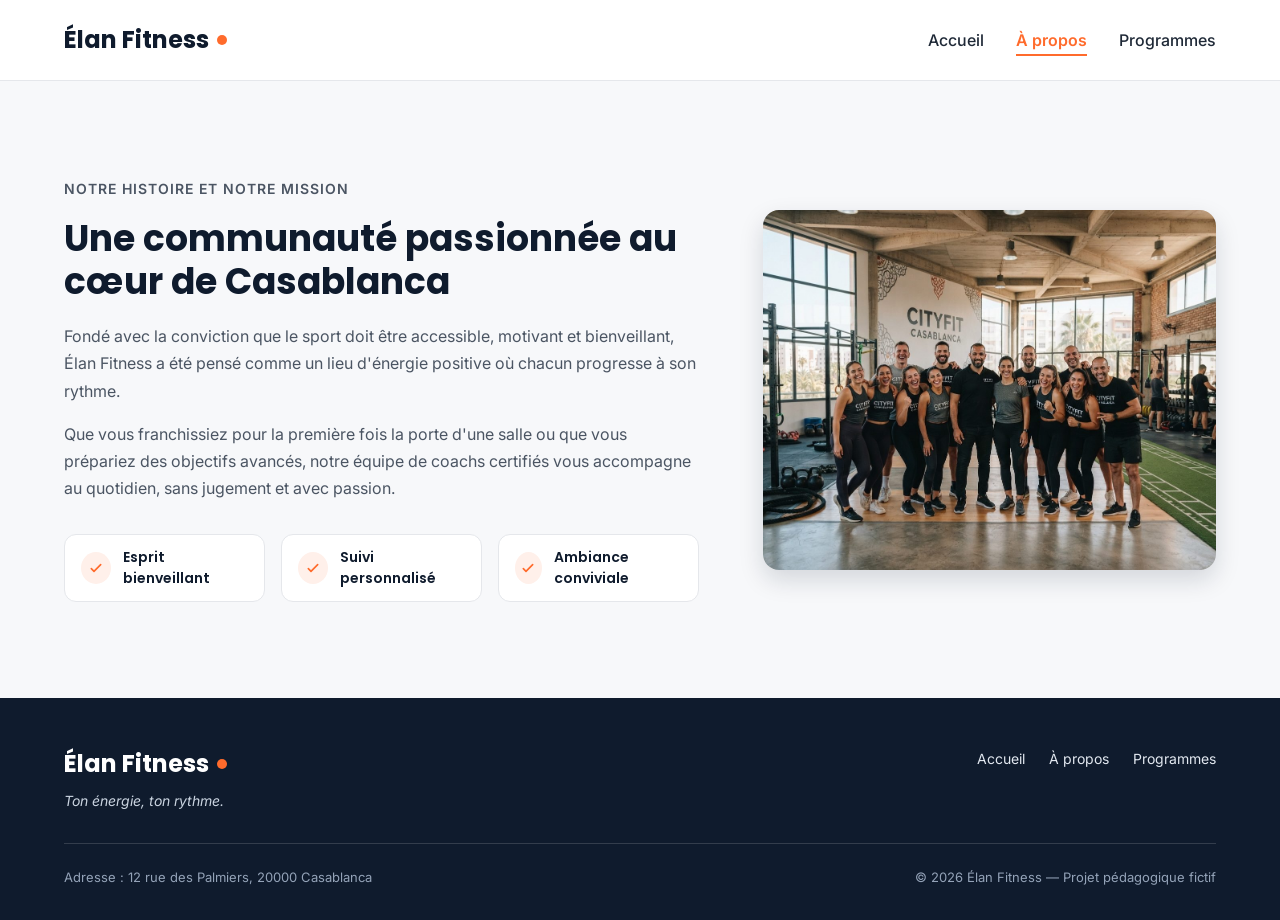
==== A_propos.html @ f214a0a5 "first commit" ====
<!DOCTYPE html>
<html lang="fr">
<head>
  <meta charset="UTF-8">
  <meta name="viewport" content="width=device-width, initial-scale=1">
  <meta name="description" content="Élan Fitness, salle de sport à Casablanca : musculation, yoga, cardio et boxe fitness avec des coachs diplômés. Réservez votre cours d'essai gratuit.">
  <title>Élan Fitness | Salle de sport à Casablanca</title>

  <link rel="preconnect" href="https://fonts.googleapis.com">
  <link rel="preconnect" href="https://fonts.gstatic.com" crossorigin>
  <link href="https://fonts.googleapis.com/css2?family=Inter:wght@400;500;600&family=Poppins:wght@600;700;800&display=swap" rel="stylesheet">

  <link rel="stylesheet" href="style.css">
</head>

<body>

  <header class="en-tete">
    <div class="conteneur en-tete-contenu">
      <a href="#accueil" class="logo">Élan Fitness</a>

      <nav aria-label="Navigation principale">
        <ul class="menu">
          <li><a href="acceuil.html" >Accueil</a></li>
          <li><a href="A_propos.html"class="lien-actif">À propos</a></li>
          <li><a href="programme.html">Programmes</a></li>
        </ul>
      </nav>
    </div>
  </header>

  <main> 
    <section id="a-propos" class="section">
        <div class="conteneur apropos-contenu">

        <div class="apropos-texte">
          <p class="sur-titre">Notre histoire et notre mission</p>
          <h2>Une communauté passionnée au cœur de Casablanca</h2>
          <p>
            Fondé avec la conviction que le sport doit être accessible, motivant et bienveillant,
            Élan Fitness a été pensé comme un lieu d'énergie positive où chacun progresse à son rythme.
          </p>
          <p>
            Que vous franchissiez pour la première fois la porte d'une salle ou que vous prépariez des
            objectifs avancés, notre équipe de coachs certifiés vous accompagne au quotidien, sans
            jugement et avec passion.
          </p>

          <ul class="valeurs">
            <li class="valeur">
              <div class="icone icone-petite"><img src="img/icone-check.svg" alt=""></div>
              <span>Esprit bienveillant</span>
            </li>
            <li class="valeur">
              <div class="icone icone-petite"><img src="img/icone-check.svg" alt=""></div>
              <span>Suivi personnalisé</span>
            </li>
            <li class="valeur">
              <div class="icone icone-petite"><img src="img/icone-check.svg" alt=""></div>
              <span>Ambiance conviviale</span>
            </li>
          </ul>
        </div>

        <img class="apropos-image" src="img/equipe.jpg" alt="L'équipe de coachs d'Élan Fitness réunie dans la salle">

      </div>
    </section>
  </main>
  
<footer class="pied-de-page">
    <div class="conteneur">

      <div class="pied-haut">
        <div>
          <p class="logo logo-clair">Élan Fitness</p>
          <p class="slogan">Ton énergie, ton rythme.</p>
        </div>

        <nav aria-label="Navigation du pied de page">
          <ul class="menu menu-pied">
            <li><a href="#accueil">Accueil</a></li>
            <li><a href="#a-propos">À propos</a></li>
            <li><a href="#programmes">Programmes</a></li>
          </ul>
        </nav>
      </div>

      <div class="pied-bas">
        <p>Adresse : 12 rue des Palmiers, 20000 Casablanca</p>
        <p>&copy; 2026 Élan Fitness — Projet pédagogique fictif</p>
      </div>

    </div>
  </footer>

</body>
</html>
---- style.css ----
* {
  box-sizing: border-box;
  margin: 0;
  padding: 0;
}

html {
  scroll-behavior: smooth;
}

body {
  font-family: 'Inter', Arial, sans-serif;
  font-size: 16px;
  line-height: 1.5;
  color: #1F2937;
  background-color: #F7F8FA;
}

h1, h2, h3, h4 {
  font-family: 'Poppins', Arial, sans-serif;
  color: #0F1B2D;
}

a {
  color: inherit;
  text-decoration: none;
}

ul {
  list-style: none;
}

img {
  display: block;
  max-width: 100%;
}

a:focus-visible,
button:focus-visible {
  outline: 3px solid #FF6B2C;
  outline-offset: 2px;
}

.conteneur {
  width: 100%;
  max-width: 1200px;
  margin: 0 auto;
  padding: 0 24px;
}

.section {
  padding: 96px 0;
}

.section-blanche {
  background-color: #FFFFFF;
  border-top: 1px solid #E5E7EB;
  border-bottom: 1px solid #E5E7EB;
}

.section-titre {
  max-width: 640px;
  margin: 0 auto 64px;
  text-align: center;
}

.section-titre h2 {
  font-size: 32px;
  margin-bottom: 16px;
}

.section-titre h3 {
  font-size: 26px;
  margin-bottom: 12px;
}

.section-titre p {
  color: #4B5563;
}

.sur-titre {
  font-size: 14px;
  font-weight: 600;
  color: #FF6B2C;
  text-transform: uppercase;
  letter-spacing: 1px;
  margin-bottom: 12px;
}

.bouton {
  display: inline-block;
  padding: 14px 28px;
  border-radius: 8px;
  font-size: 16px;
  font-weight: 600;
  text-align: center;
  cursor: pointer;
}

.bouton-principal {
  background-color: #FF6B2C;
  border: 1px solid #FF6B2C;
  color: #FFFFFF;
}

.bouton-principal:hover {
  background-color: #F05817;
}

.bouton-secondaire {
  background-color: #FFFFFF;
  border: 1px solid #0F1B2D;
  color: #0F1B2D;
}

.bouton-secondaire:hover {
  background-color: #F3F4F6;
}

.cartes {
  display: flex;
  gap: 24px;
}

.carte {
  flex: 1;
  background-color: #FFFFFF;
  border: 1px solid #E5E7EB;
  border-radius: 12px;
  box-shadow: 0 1px 3px rgba(15, 27, 45, 0.08);
}

.icone {
  width: 48px;
  height: 48px;
  background-color: #FFF0EA;
  border-radius: 8px;
  display: flex;
  align-items: center;
  justify-content: center;
}

.icone img {
  width: 24px;
  height: 24px;
}

.icone-petite {
  width: 32px;
  height: 32px;
  border-radius: 50%;
}

.icone-petite img {
  width: 16px;
  height: 16px;
}

.en-tete {
  position: sticky;
  top: 0;
  z-index: 10;
  background-color: #FFFFFF;
  border-bottom: 1px solid #E5E7EB;
}

.en-tete-contenu {
  height: 80px;
  display: flex;
  align-items: center;
  justify-content: space-between;
}

.logo {
  display: flex;
  align-items: center;
  font-family: 'Poppins', Arial, sans-serif;
  font-size: 24px;
  font-weight: 700;
  color: #0F1B2D;
}

.logo::after {
  content: "";
  width: 10px;
  height: 10px;
  margin-left: 8px;
  background-color: #FF6B2C;
  border-radius: 50%;
}

.menu {
  display: flex;
  gap: 32px;
}

.menu a {
  font-weight: 500;
  padding-bottom: 4px;
  border-bottom: 2px solid transparent;
}

.menu a:hover {
  color: #FF6B2C;
}

.menu .lien-actif {
  color: #FF6B2C;
  font-weight: 600;
  border-bottom-color: #FF6B2C;
}

.hero {
  padding: 64px 0 96px;
}

.hero-contenu {
  display: flex;
  align-items: center;
  gap: 32px;
}

.hero-texte {
  flex: 7;
}

.hero-texte h1 {
  font-size: 48px;
  font-weight: 800;
  line-height: 1.2;
  margin-bottom: 24px;
}

.hero-description {
  max-width: 520px;
  font-size: 18px;
  line-height: 1.6;
  color: #4B5563;
  margin-bottom: 32px;
}

.boutons {
  display: flex;
  flex-wrap: wrap;
  gap: 16px;
}

.hero-image {
  flex: 5;
  min-width: 0;
  height: 400px;
  object-fit: cover;
  border-radius: 16px;
  border: 1px solid #E5E7EB;
  box-shadow: 0 10px 25px rgba(15, 27, 45, 0.15);
}

.chiffres {
  display: flex;
  margin-top: 64px;
  padding: 32px;
  background-color: #FFFFFF;
  border: 1px solid #E5E7EB;
  border-radius: 12px;
  box-shadow: 0 1px 3px rgba(15, 27, 45, 0.08);
}

.chiffre {
  flex: 1;
  text-align: center;
  font-weight: 500;
  color: #0F1B2D;
}

.chiffre + .chiffre {
  border-left: 1px solid #E5E7EB;
}

.chiffre-nombre {
  font-family: 'Poppins', Arial, sans-serif;
  font-size: 36px;
  font-weight: 800;
  color: #FF6B2C;
}

.carte-avantage {
  padding: 24px;
  background-color: #F7F8FA;
  box-shadow: none;
}

.carte-avantage .icone {
  margin-bottom: 20px;
}

.carte-avantage h3 {
  font-size: 20px;
  margin-bottom: 8px;
}

.carte-avantage p {
  color: #4B5563;
  line-height: 1.6;
}

.apropos-contenu {
  display: flex;
  align-items: center;
  gap: 64px;
}

.apropos-texte {
  flex: 7;
}

.apropos-texte h2 {
  font-size: 36px;
  line-height: 1.2;
  margin-bottom: 20px;
}

.apropos-texte p {
  color: #4B5563;
  line-height: 1.7;
  margin-bottom: 16px;
}

.valeurs {
  display: flex;
  gap: 16px;
  margin-top: 32px;
}

.valeur {
  flex: 1;
  display: flex;
  align-items: center;
  gap: 12px;
  padding: 12px 16px;
  background-color: #FFFFFF;
  border: 1px solid #E5E7EB;
  border-radius: 12px;
  font-family: 'Poppins', Arial, sans-serif;
  font-size: 14px;
  font-weight: 600;
  color: #0F1B2D;
}

.apropos-image {
  flex: 5;
  min-width: 0;
  height: 360px;
  object-fit: cover;
  border-radius: 16px;
  box-shadow: 0 10px 25px rgba(15, 27, 45, 0.15);
}

.carte-programme {
  display: flex;
  flex-direction: column;
  overflow: hidden;
}

.carte-programme > img {
  width: 100%;
  height: 200px;
  object-fit: cover;
}

.programme-corps {
  flex: 1;
  display: flex;
  flex-direction: column;
  padding: 20px;
}

.programme-corps h3 {
  font-size: 20px;
  margin-bottom: 8px;
}

.programme-corps p {
  font-size: 15px;
  color: #4B5563;
}

.etiquette {
  align-self: flex-start;
  padding: 4px 10px;
  margin-bottom: 12px;
  border-radius: 6px;
  font-size: 12px;
  font-weight: 600;
}

.etiquette-orange {
  background-color: #FFEDE5;
  color: #C2410C;
}

.etiquette-bleue {
  background-color: #DBEAFE;
  color: #1D4ED8;
}

.etiquette-verte {
  background-color: #D1FAE5;
  color: #047857;
}

.programme-corps .duree {
  display: flex;
  align-items: center;
  gap: 8px;
  margin-top: auto;
  padding-top: 16px;
  border-top: 1px solid #E5E7EB;
  font-size: 13px;
  font-weight: 600;
  color: #0F1B2D;
}

.programme-corps h3 + p {
  margin-bottom: 16px;
}

.duree img {
  width: 16px;
  height: 16px;
}

.formules {
  margin-top: 96px;
}

.formule {
  position: relative;
  display: flex;
  flex-direction: column;
  padding: 28px;
}

.formule h4 {
  font-size: 20px;
}

.prix {
  margin: 8px 0 16px;
  font-family: 'Poppins', Arial, sans-serif;
  font-size: 30px;
  font-weight: 800;
  color: #FF6B2C;
}

.prix span {
  font-family: 'Inter', Arial, sans-serif;
  font-size: 16px;
  font-weight: 500;
  color: #4B5563;
}

.prix-note {
  margin: -8px 0 16px;
  font-size: 13px;
  color: #4B5563;
}

.formule-liste {
  flex: 1;
  margin-bottom: 24px;
}

.formule-liste li {
  padding-left: 28px;
  margin-bottom: 12px;
  font-size: 15px;
  background-image: url('img/icone-check.svg');
  background-repeat: no-repeat;
  background-position: left center;
  background-size: 16px;
}

.formule .bouton {
  display: block;
}

.formule-populaire {
  border: 2px solid #FF6B2C;
  box-shadow: 0 10px 25px rgba(255, 107, 44, 0.2);
}

.badge-populaire {
  position: absolute;
  top: -14px;
  left: 50%;
  transform: translateX(-50%);
  padding: 4px 14px;
  background-color: #FF6B2C;
  border-radius: 999px;
  font-size: 12px;
  font-weight: 700;
  text-transform: uppercase;
  color: #FFFFFF;
}

.pied-de-page {
  padding: 48px 0 32px;
  background-color: #0F1B2D;
  color: #FFFFFF;
}

.pied-haut {
  display: flex;
  justify-content: space-between;
  align-items: flex-start;
  padding-bottom: 32px;
  border-bottom: 1px solid rgba(255, 255, 255, 0.15);
}

.logo-clair {
  color: #FFFFFF;
}

.slogan {
  margin-top: 8px;
  font-size: 14px;
  font-style: italic;
  color: #CBD5E1;
}

.menu-pied {
  gap: 24px;
}

.menu-pied a {
  font-size: 14px;
  font-weight: 400;
  color: #E2E8F0;
}

.pied-bas {
  display: flex;
  justify-content: space-between;
  margin-top: 24px;
  font-size: 13px;
  color: #94A3B8;
}
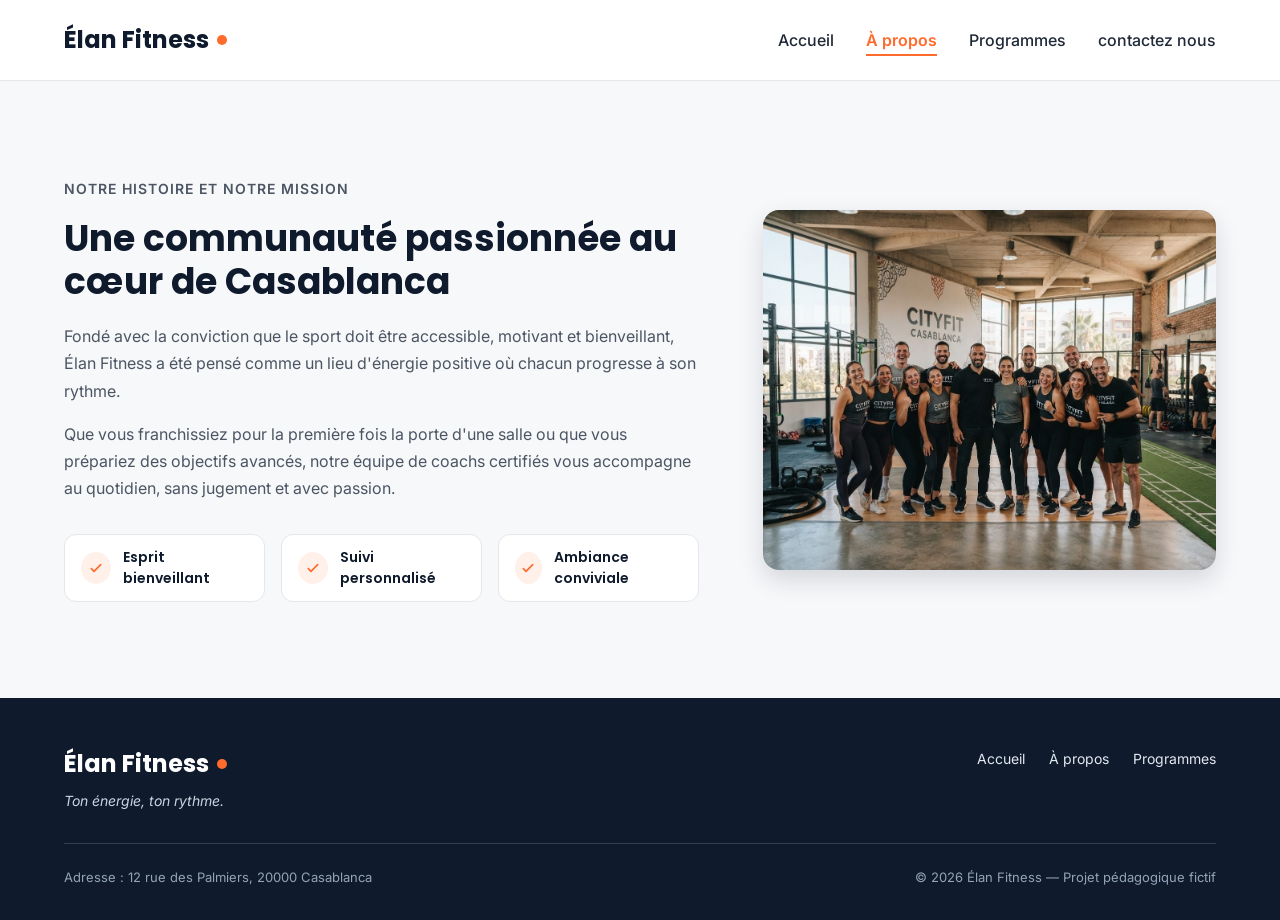
==== commit 7c104f66: "first commit" ====
--- a/A_propos.html
+++ b/A_propos.html
@@ -24,6 +24,7 @@
           <li><a href="acceuil.html" >Accueil</a></li>
           <li><a href="A_propos.html"class="lien-actif">À propos</a></li>
           <li><a href="programme.html">Programmes</a></li>
+          <li><a href="contactez_nous.html">contactez nous</a></li>
         </ul>
       </nav>
     </div>
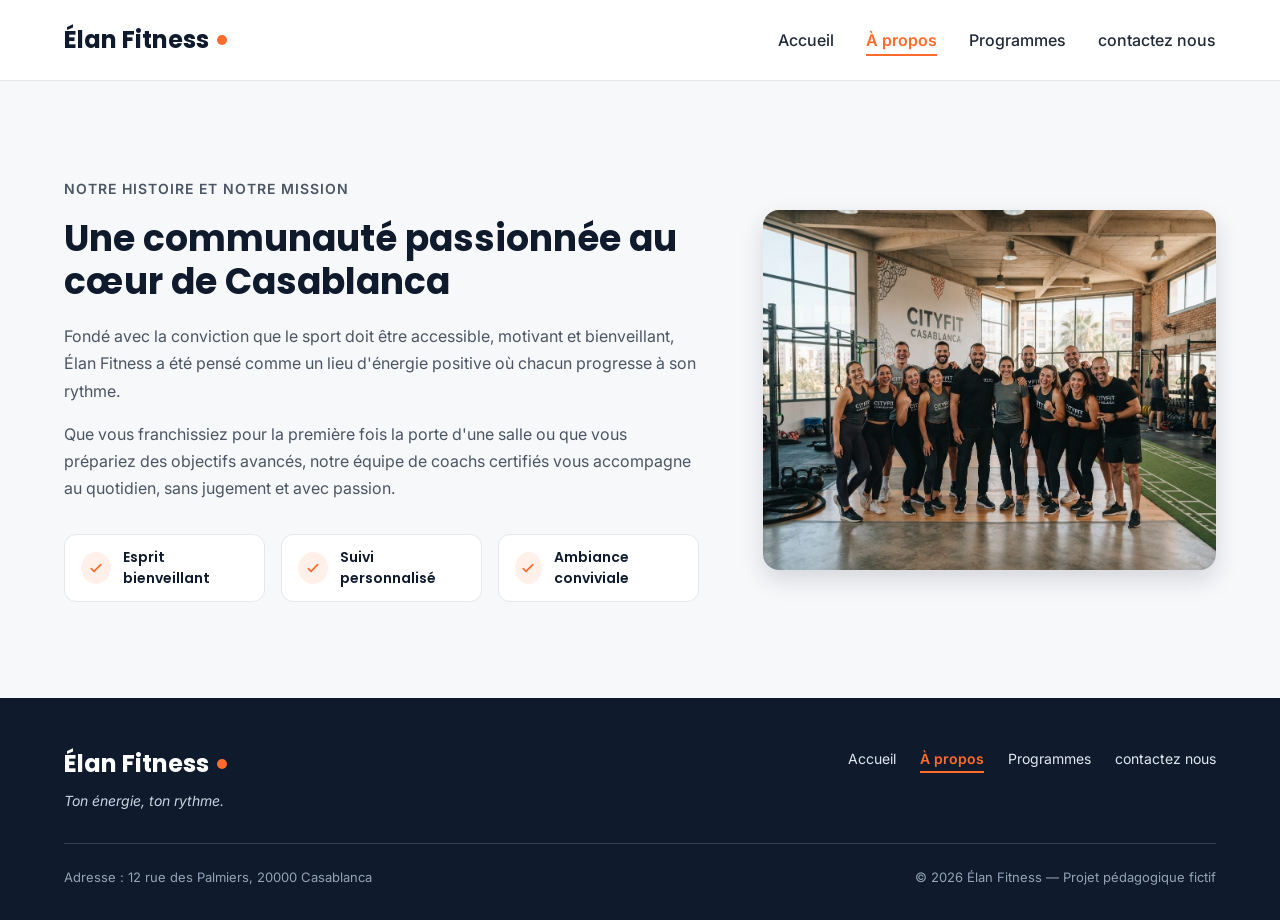
==== commit 22278e9d: "ajouter la page de contactez-nous, styler on css" ====
--- a/A_propos.html
+++ b/A_propos.html
@@ -80,9 +80,10 @@
 
         <nav aria-label="Navigation du pied de page">
           <ul class="menu menu-pied">
-            <li><a href="#accueil">Accueil</a></li>
-            <li><a href="#a-propos">À propos</a></li>
-            <li><a href="#programmes">Programmes</a></li>
+          <li><a href="acceuil.html" >Accueil</a></li>
+          <li><a href="A_propos.html"class="lien-actif">À propos</a></li>
+          <li><a href="programme.html">Programmes</a></li>
+          <li><a href="contactez_nous.html">contactez nous</a></li>
           </ul>
         </nav>
       </div>
--- a/style.css
+++ b/style.css
@@ -545,3 +545,33 @@
   font-size: 13px;
   color: #94A3B8;
 }
+.sl label , input , button{
+  display: block;
+}
+.sl{
+   border: solid;
+   border-radius: 20px; 
+   margin: 10%;
+   padding: 5%;
+   font-size: 20px;
+   font-weight: 500;
+   background-color: #f5f3f26c;
+}
+input[type=text], textarea {
+  width: 70%; 
+  padding: 12px; 
+  border: 2px solid #FF6B2C; 
+  border-radius: 20px; 
+  margin-top: 6px; 
+  margin-bottom: 16px; 
+  
+}
+.btn{
+  background-color: #FF6B2C;
+  width: 20%; 
+  padding: 14px; 
+  border: 2px solid #FF6B2C; 
+  border-radius: 20px; 
+  margin-top: 6px; 
+  margin-bottom: 16px; 
+}
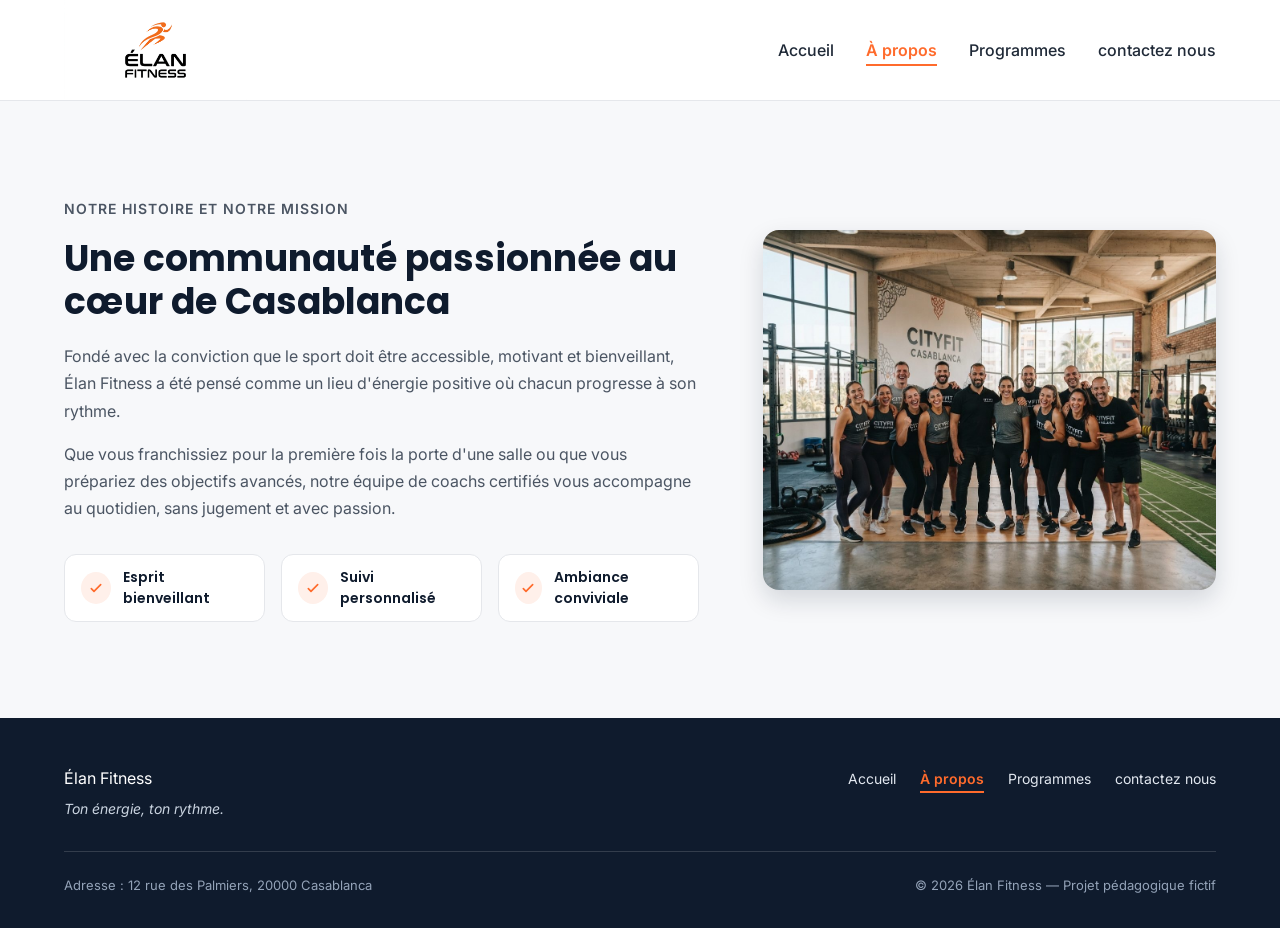
==== commit deff64aa: "fin de projet" ====
--- a/A_propos.html
+++ b/A_propos.html
@@ -16,8 +16,10 @@
 <body>
 
   <header class="en-tete">
+
     <div class="conteneur en-tete-contenu">
-      <a href="#accueil" class="logo">Élan Fitness</a>
+      <a href="acceuil.html" class="logo"> <img class="logo" src="img/logo.jpg" alt="logo">
+      </a>
 
       <nav aria-label="Navigation principale">
         <ul class="menu">
@@ -25,6 +27,7 @@
           <li><a href="A_propos.html"class="lien-actif">À propos</a></li>
           <li><a href="programme.html">Programmes</a></li>
           <li><a href="contactez_nous.html">contactez nous</a></li>
+
         </ul>
       </nav>
     </div>
@@ -80,10 +83,10 @@
 
         <nav aria-label="Navigation du pied de page">
           <ul class="menu menu-pied">
-          <li><a href="acceuil.html" >Accueil</a></li>
-          <li><a href="A_propos.html"class="lien-actif">À propos</a></li>
-          <li><a href="programme.html">Programmes</a></li>
-          <li><a href="contactez_nous.html">contactez nous</a></li>
+            <li><a href="acceuil.html">Accueil</a></li>
+            <li><a href="A_propos.html"class="lien-actif">À propos</a></li>
+            <li><a href="programme.html">Programmes</a></li>
+            <li><a href="contactez_nous.html">contactez nous</a></li>
           </ul>
         </nav>
       </div>
--- a/style.css
+++ b/style.css
@@ -53,7 +53,6 @@
 }
 
 .section-blanche {
-  background-color: #FFFFFF;
   border-top: 1px solid #E5E7EB;
   border-bottom: 1px solid #E5E7EB;
 }
@@ -165,29 +164,29 @@
 }
 
 .en-tete-contenu {
-  height: 80px;
+  height: 100px;
   display: flex;
   align-items: center;
   justify-content: space-between;
 }
 
-.logo {
+/* .logo {
   display: flex;
   align-items: center;
   font-family: 'Poppins', Arial, sans-serif;
   font-size: 24px;
   font-weight: 700;
   color: #0F1B2D;
-}
-
-.logo::after {
+} */
+
+/* .logo::after {
   content: "";
   width: 10px;
   height: 10px;
   margin-left: 8px;
   background-color: #FF6B2C;
-  border-radius: 50%;
-}
+  border-radius: 50%; */
+/* } */
 
 .menu {
   display: flex;
@@ -551,13 +550,27 @@
 .sl{
    border: solid;
    border-radius: 20px; 
-   margin: 10%;
    padding: 5%;
    font-size: 20px;
    font-weight: 500;
-   background-color: #f5f3f26c;
-}
-input[type=text], textarea {
+   background-color: #FFFFFF;
+   margin-top: 15px; 
+   margin-bottom: 30px;  
+   box-shadow: 0 10px 25px rgba(15, 27, 45, 0.15);
+   width: 1000px ;
+   margin: 5% auto;
+}
+#hello{
+  display: flex;
+  justify-content:space-evenly;
+  margin-bottom: 30px;  
+
+}
+#hello > div{
+  display: flex;
+  gap: 8px;
+}
+input[type=text],input[type=radio],input[type=email],input[type=date],input[type=tel],textarea{
   width: 70%; 
   padding: 12px; 
   border: 2px solid #FF6B2C; 
@@ -567,6 +580,7 @@
   
 }
 .btn{
+  color: #FFFFFF;
   background-color: #FF6B2C;
   width: 20%; 
   padding: 14px; 
@@ -574,4 +588,9 @@
   border-radius: 20px; 
   margin-top: 6px; 
   margin-bottom: 16px; 
-}+
+}
+.logo img {
+  height: 100px;
+  object-fit: cover;
+}
